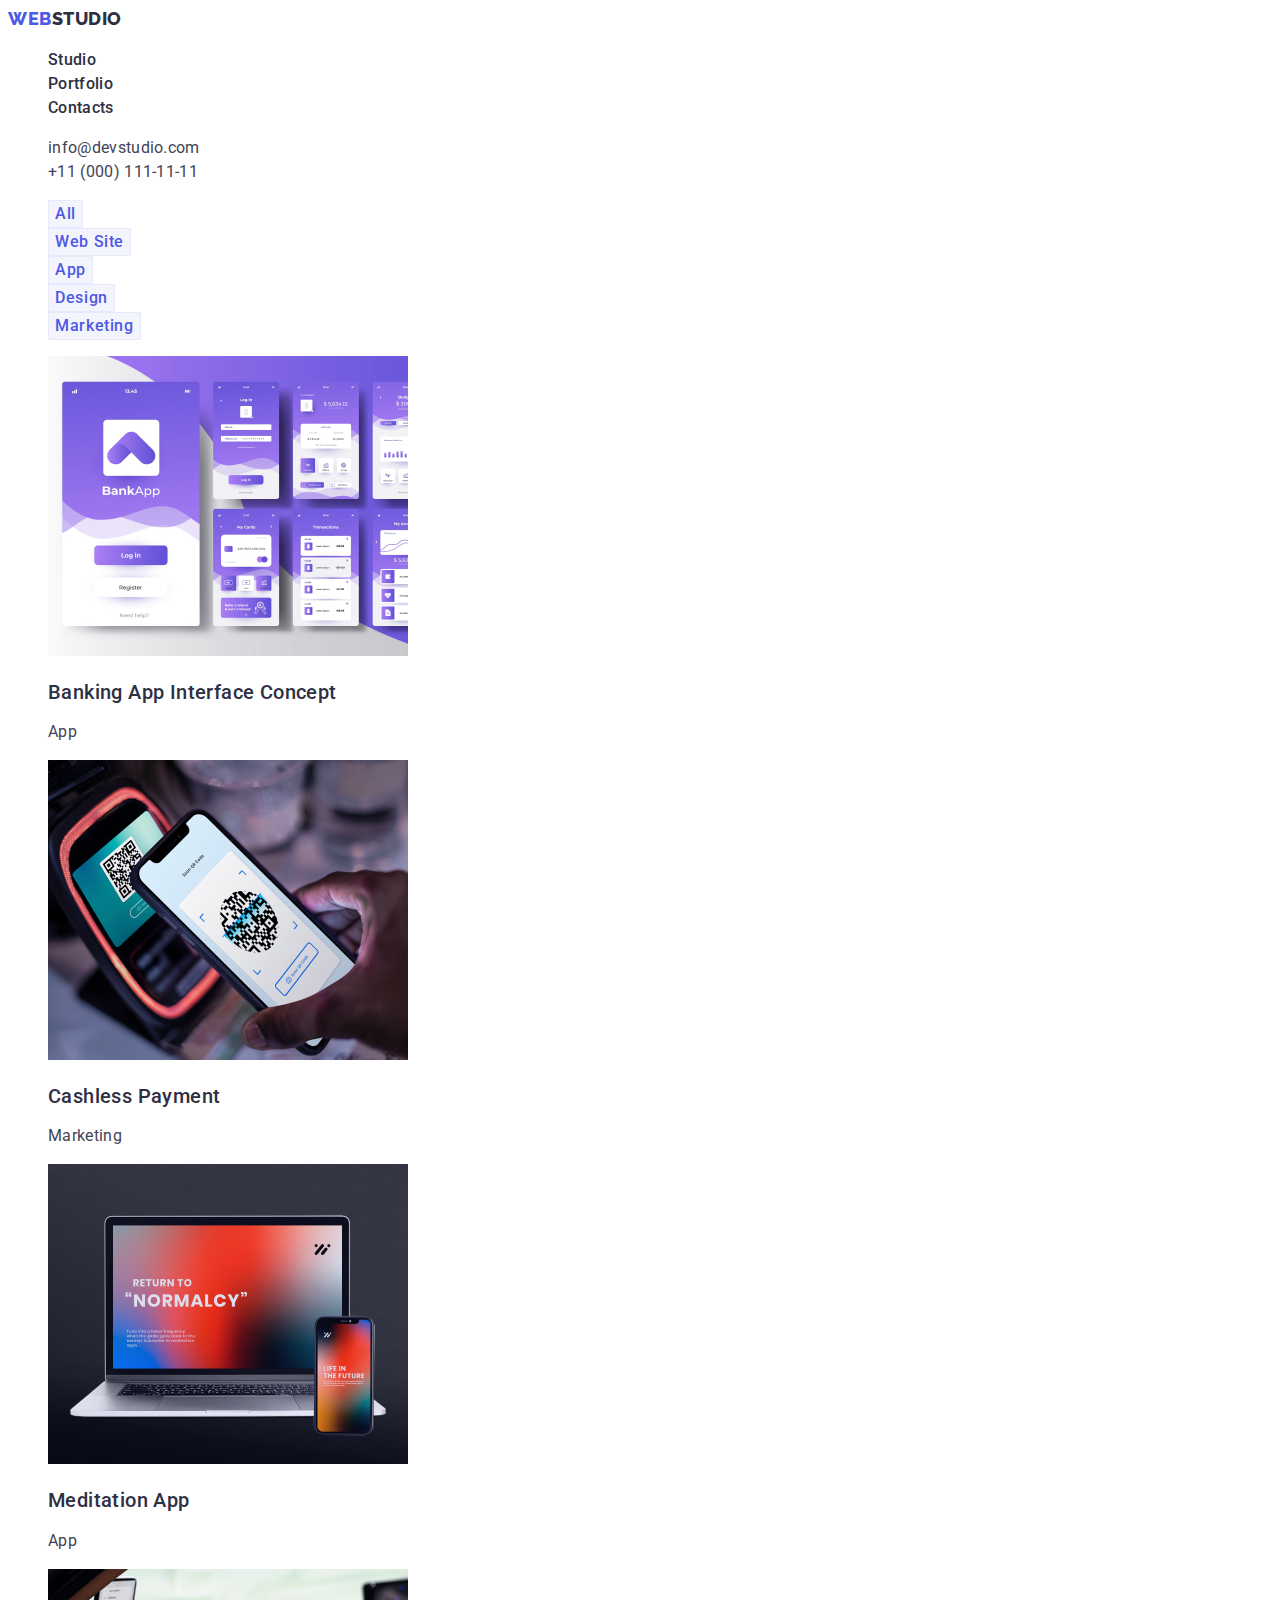
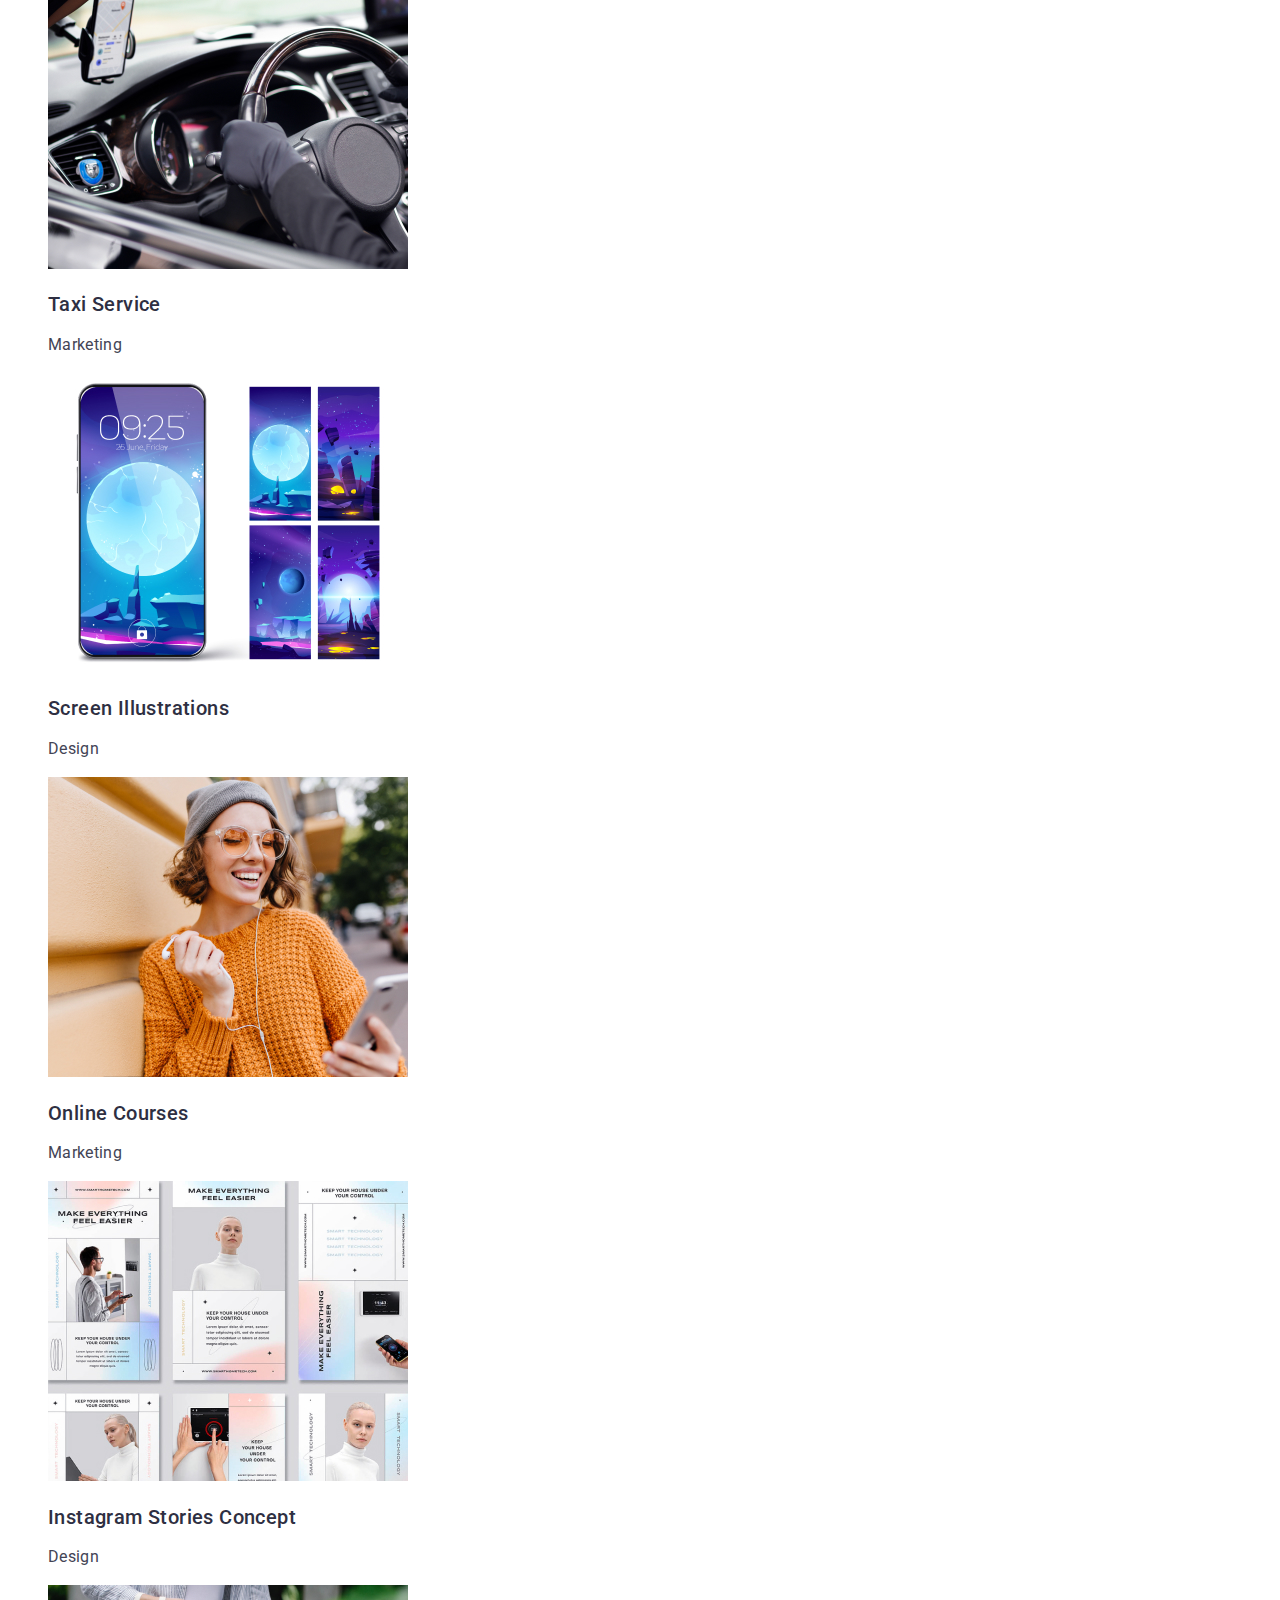
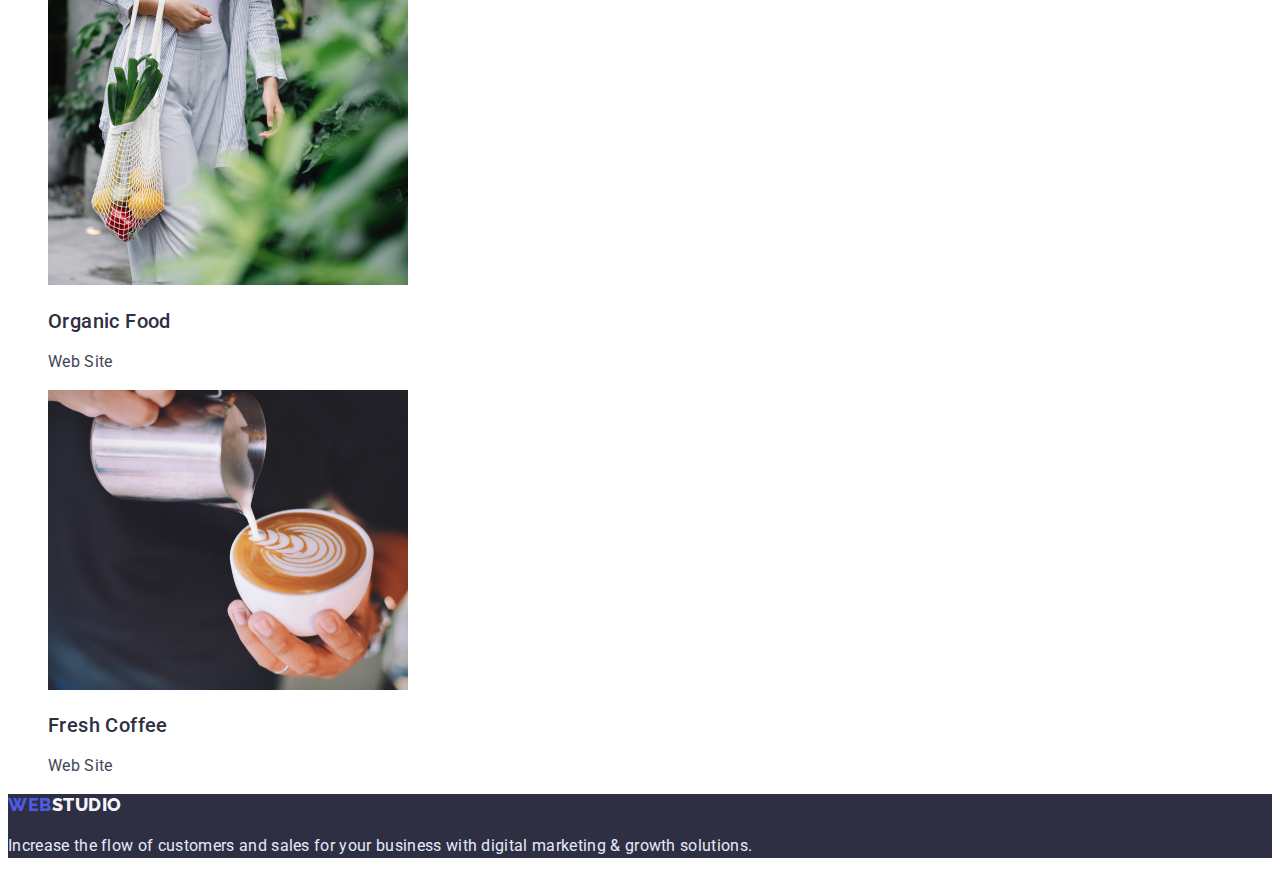
==== portfolio.html @ 07110954 "v14-pre-release" ====
<!DOCTYPE html>
<html lang="en">
  <head>
    <meta charset="UTF-8" />
    <meta http-equiv="X-UA-Compatible" content="IE=edge" />
    <meta name="viewport" content="width=device-width, initial-scale=1.0" />
    <title>Portfolio</title>
    <link rel="preconnect" href="https://fonts.googleapis.com" />
    <link rel="preconnect" href="https://fonts.gstatic.com" crossorigin />
    <link
      href="https://fonts.googleapis.com/css2?family=Raleway:wght@800&family=Roboto:wght@400;500;700;900&display=swap"
      rel="stylesheet"
    />
    <link rel="stylesheet" href="./css/styles.css" />
  </head>
  <body>
    <!-- -----------------------header -->
    <header>
      <!-- ---------------------navigatiom -->
      <nav>
        <!-- ---------------------logo -->
        <a class="decor logo" href="./index.html"
          >Web<span class="logo-studio">Studio</span></a
        >
        <ul class="list">
          <li><a href="./index.html" class="decor link-menu">Studio</a></li>
          <li>
            <a href="./portfolio.html" class="decor link-menu">Portfolio</a>
          </li>
          <li><a href="" class="link-menu decor">Contacts</a></li>
        </ul>
      </nav>
      <!-- ---------contacts -->
      <address class="addres-contact">
        <ul class="list">
          <li>
            <a href="mailto:info@devstudio.com" class="decor contact"
              >info@devstudio.com</a
            >
          </li>
          <li>
            <a href="tel:+110001111111" class="decor contact"
              >+11 (000) 111-11-11</a
            >
          </li>
        </ul>
      </address>
    </header>
    <!-- ------------------------------MAIN -->
    <main>
      <section class="filter-button">
        <h1 class="h-hide">portfolio-filter</h1>
        <ul class="list">
          <li><button type="button" class="fltr-btn">All</button></li>
          <li><button type="button" class="fltr-btn">Web Site</button></li>
          <li><button type="button" class="fltr-btn">App</button></li>
          <li><button type="button" class="fltr-btn">Design</button></li>
          <li><button type="button" class="fltr-btn">Marketing</button></li>
        </ul>
        <!-- --------------------------------content for filter -->
        <ul class="list">
          <li>
            <a href="" class="content-link"
              ><img
                src="./images/portfolio/img.jpg"
                alt="terminal"
                width="360"
                height="300"
              />
              <h2 class="hiii-title">Banking App Interface Concept</h2>
              <p class="p-title">App</p></a
            >
          </li>
          <li>
            <a href="" class="content-link"
              ><img
                src="./images/portfolio/img1.jpg"
                alt="terminal"
                width="360"
                height="300"
              />
              <h2 class="hiii-title">Cashless Payment</h2>
              <p class="p-title">Marketing</p></a
            >
          </li>
          <li>
            <a href="" class="content-link"
              ><img
                src="./images/portfolio/img2.jpg"
                alt="App"
                width="360"
                height="300"
              />
              <h2 class="hiii-title">Meditation App</h2>
              <p class="p-title">App</p></a
            >
          </li>
          <li>
            <a href="" class="content-link"
              ><img
                src="./images/portfolio/img3.jpg"
                alt="taxi"
                width="360"
                height="300"
              />
              <h2 class="hiii-title">Taxi Service</h2>
              <p class="p-title">Marketing</p></a
            >
          </li>
          <li>
            <a href="" class="content-link"
              ><img
                src="./images/portfolio/img4.jpg"
                alt="screen"
                width="360"
                height="300"
              />
              <h2 class="hiii-title">Screen Illustrations</h2>
              <p class="p-title">Design</p></a
            >
          </li>
          <li>
            <a href="" class="content-link"
              ><img
                src="./images/portfolio/img5.jpg"
                alt="women"
                width="360"
                height="300"
              />
              <h2 class="hiii-title">Online Courses</h2>
              <p class="p-title">Marketing</p></a
            >
          </li>
          <li>
            <a href="" class="content-link"
              ><img
                src="./images/portfolio/img6.jpg"
                alt="ui-pages"
                width="360"
                height="300"
              />
              <h2 class="hiii-title">Instagram Stories Concept</h2>
              <p class="p-title">Design</p></a
            >
          </li>
          <li>
            <a href="" class="content-link"
              ><img
                src="./images/portfolio/img7.jpg"
                alt="food"
                width="360"
                height="300"
              />
              <h2 class="hiii-title">Organic Food</h2>
              <p class="p-title">Web Site</p></a
            >
          </li>
          <li>
            <a href="" class="content-link"
              ><img
                src="./images/portfolio/img8.jpg"
                alt="coffe"
                width="360"
                height="300"
              />
              <h2 class="hiii-title">Fresh Coffee</h2>
              <p class="p-title">Web Site</p></a
            >
          </li>
        </ul>
      </section>
    </main>
    <footer class="footer-section">
      <a class="decor logo" href="./index.html"
        >Web<span class="logo-footer">Studio</span></a
      >
      <p class="foot-info">
        Increase the flow of customers and sales for your business with digital
        marketing & growth solutions.
      </p>
    </footer>
  </body>
</html>
---- css/styles.css ----
:root {
  /* Primary Brand  */
  --iris: #4d5ae5;

  /* Pressed state */
  --ocean: #404bbf;

  /* Dark */
  --navy-blue: #2e2f42;

  /* Text */
  --slate: #434455;

  /* Subtle Text*/
  --light-slate: #8e8f99;

  /* Accent */
  --cornflower: #e7e9fc;

  /* Light */
  --cloud: #f4f4fd;

  /* Modal overlay */
  --navy-blue-modal: #2e2f42;

  /* background  */
  --white-color: #ffffff;
}
.list {
  list-style: none;
}
.decor {
  text-decoration: none;
}
body {
  background-color: var(--white-color);
  font-family: "Roboto", sans-serif;
  font-style: normal;
  font-weight: 400;
  font-size: 16px;
  line-height: 1.5;
  letter-spacing: 0.02em;
  color: var(--slate);
}
/* ul {
  list-style: none;
}
a {
  text-decoration: none;
}
/*---- 
* {
  list-style: none;
  text-decoration: none;
} 
-----*/
/* --------------------_logo_----------------- */
.logo {
  font-family: "Raleway", sans-serif;
  font-style: normal;
  font-weight: 800;
  font-size: 18px;
  line-height: 1.17;
  color: var(--iris);
  letter-spacing: 0.03em;
  text-transform: uppercase;
}
.logo-studio {
  color: var(--navy-blue);
}
.logo-footer {
  font-size: 18px;
  line-height: 1.17;
  color: var(--cloud);
}

/* -----------------header section */
.link-menu {
  font-size: 16px;
  font-weight: 500;
  line-height: 1.5;
  color: var(--navy-blue);
}
.link-menu:hover,
.link-menu:focus {
  color: var(--ocean);
}
.addres-contact {
  font-style: normal;
}
.contact {
  color: var(--slate);
}
.contact:hover,
.contact:focus {
  color: var(--ocean);
}

/* --------------------body section */
.hero-section {
  background: var(--navy-blue);
}
/* ----------------------about */

.team-section {
  background: var(--cloud);
}

/* ---------------------footer section */
.footer-section {
  background: var(--navy-blue);
}
.foot-info {
  color: var(--cornflower);
}
/* --------------------------------------------PORTFOLIO */
.content-link {
  text-decoration: none;
}
/* .content-link:hover,
.content-link:focus {
  background: var(--ocean);
} */

/*--------------- h1-h3, p setting */
.hi-title {
  font-weight: 700;
  font-size: 56px;
  line-height: 1.07;
  text-align: center;
  color: var(--white-color);
  letter-spacing: 0.02em;
}
.hii-title {
  font-weight: 700;
  font-size: 36px;
  line-height: 1.11;
  letter-spacing: 0.02em;
  text-align: center;
  color: var(--navy-blue);
  text-transform: capitalize;
}
.h-hide {
  display: none;
}
.hiii-title {
  font-weight: 500;
  font-size: 20px;
  line-height: 1.2;
  color: var(--navy-blue);
  letter-spacing: 0.02em;
}
.p-title {
  color: var(--slate);
}

.btn {
  font-family: "Roboto", sans-serif;
  font-weight: 500;
  font-size: 16px;
  line-height: 1.5;
  color: var(--white-color);
  background: var(--iris);
  border: 1px solid var(--cornflower);
  letter-spacing: 0.04em;
  cursor: pointer;
}
.fltr-btn {
  font-family: "Roboto", sans-serif;
  font-weight: 500;
  font-size: 16px;
  line-height: 1.5;
  color: var(--iris);
  background: var(--cloud);
  border: 1px solid var(--cornflower);
  letter-spacing: 0.04em;
  cursor: pointer;
}
.fltr-btn:hover,
.fltr-btn:focus {
  color: var(--white-color);
  background: var(--ocean);
}
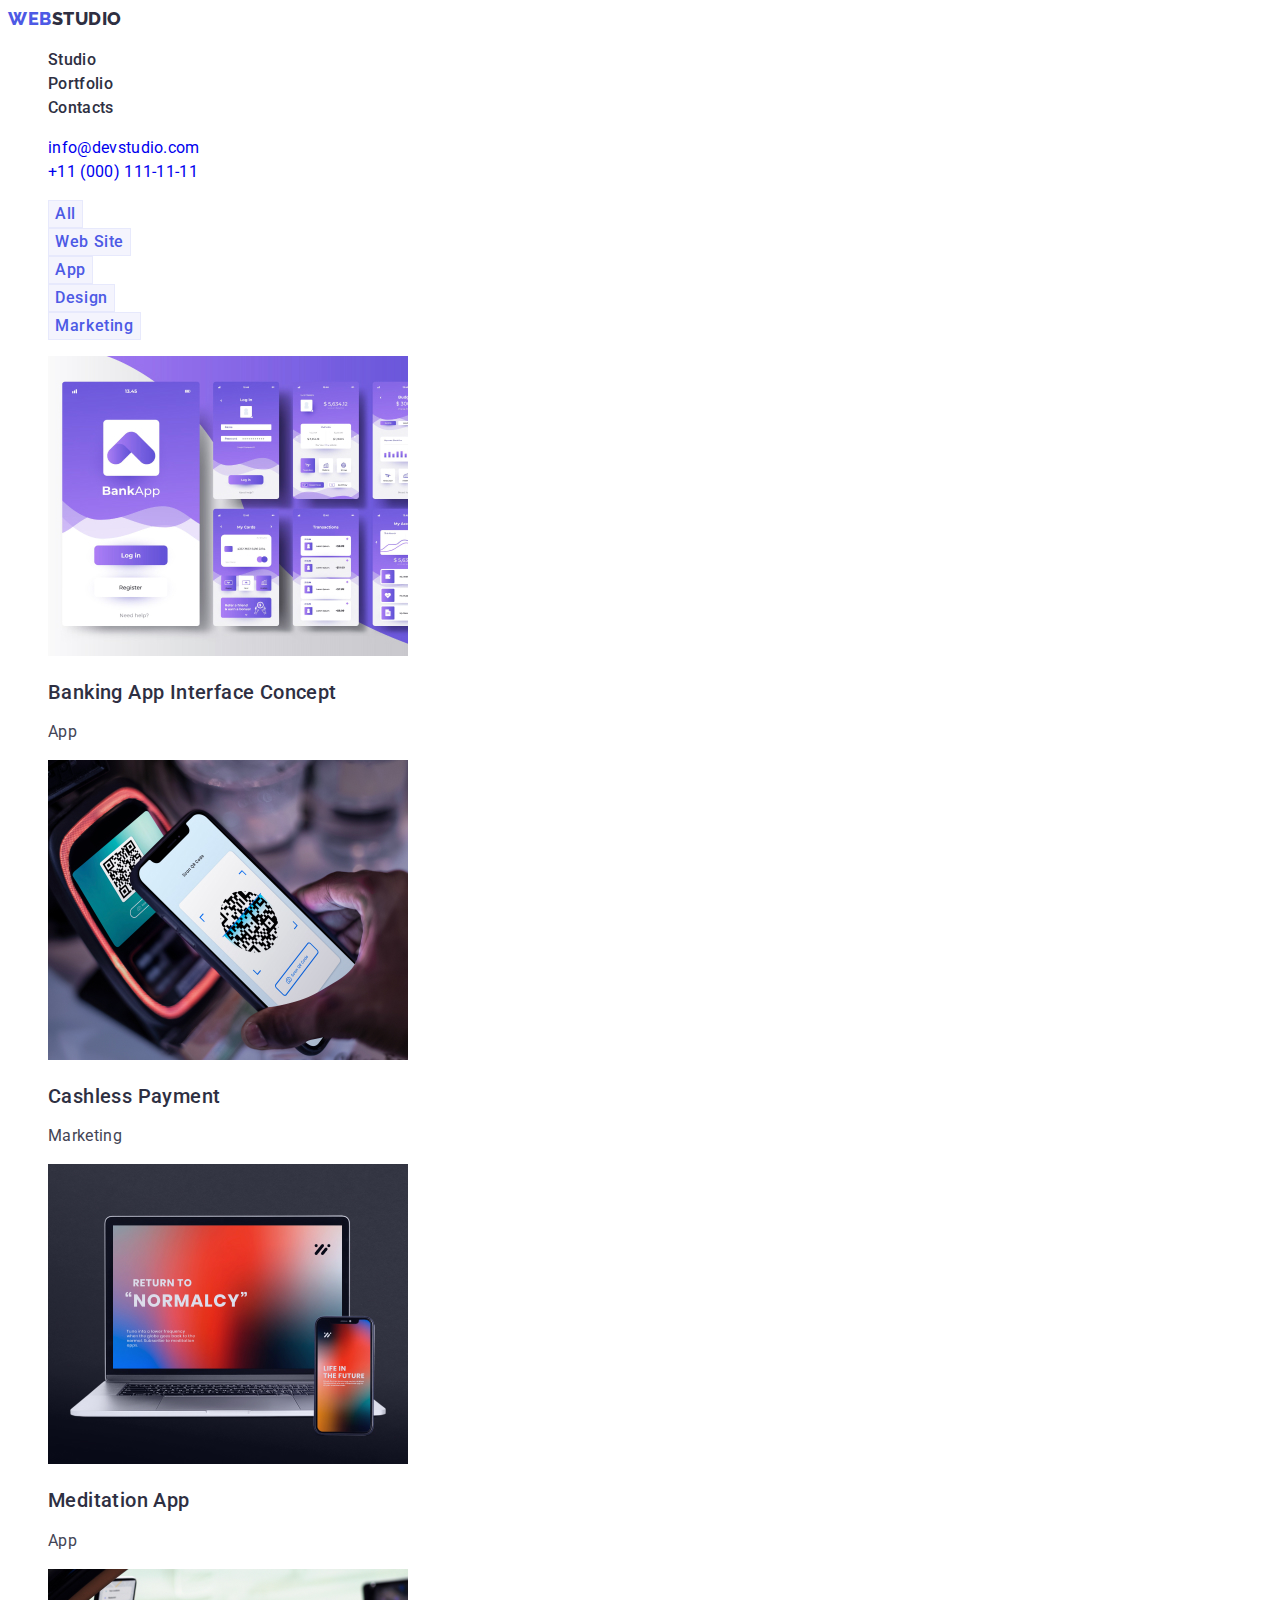
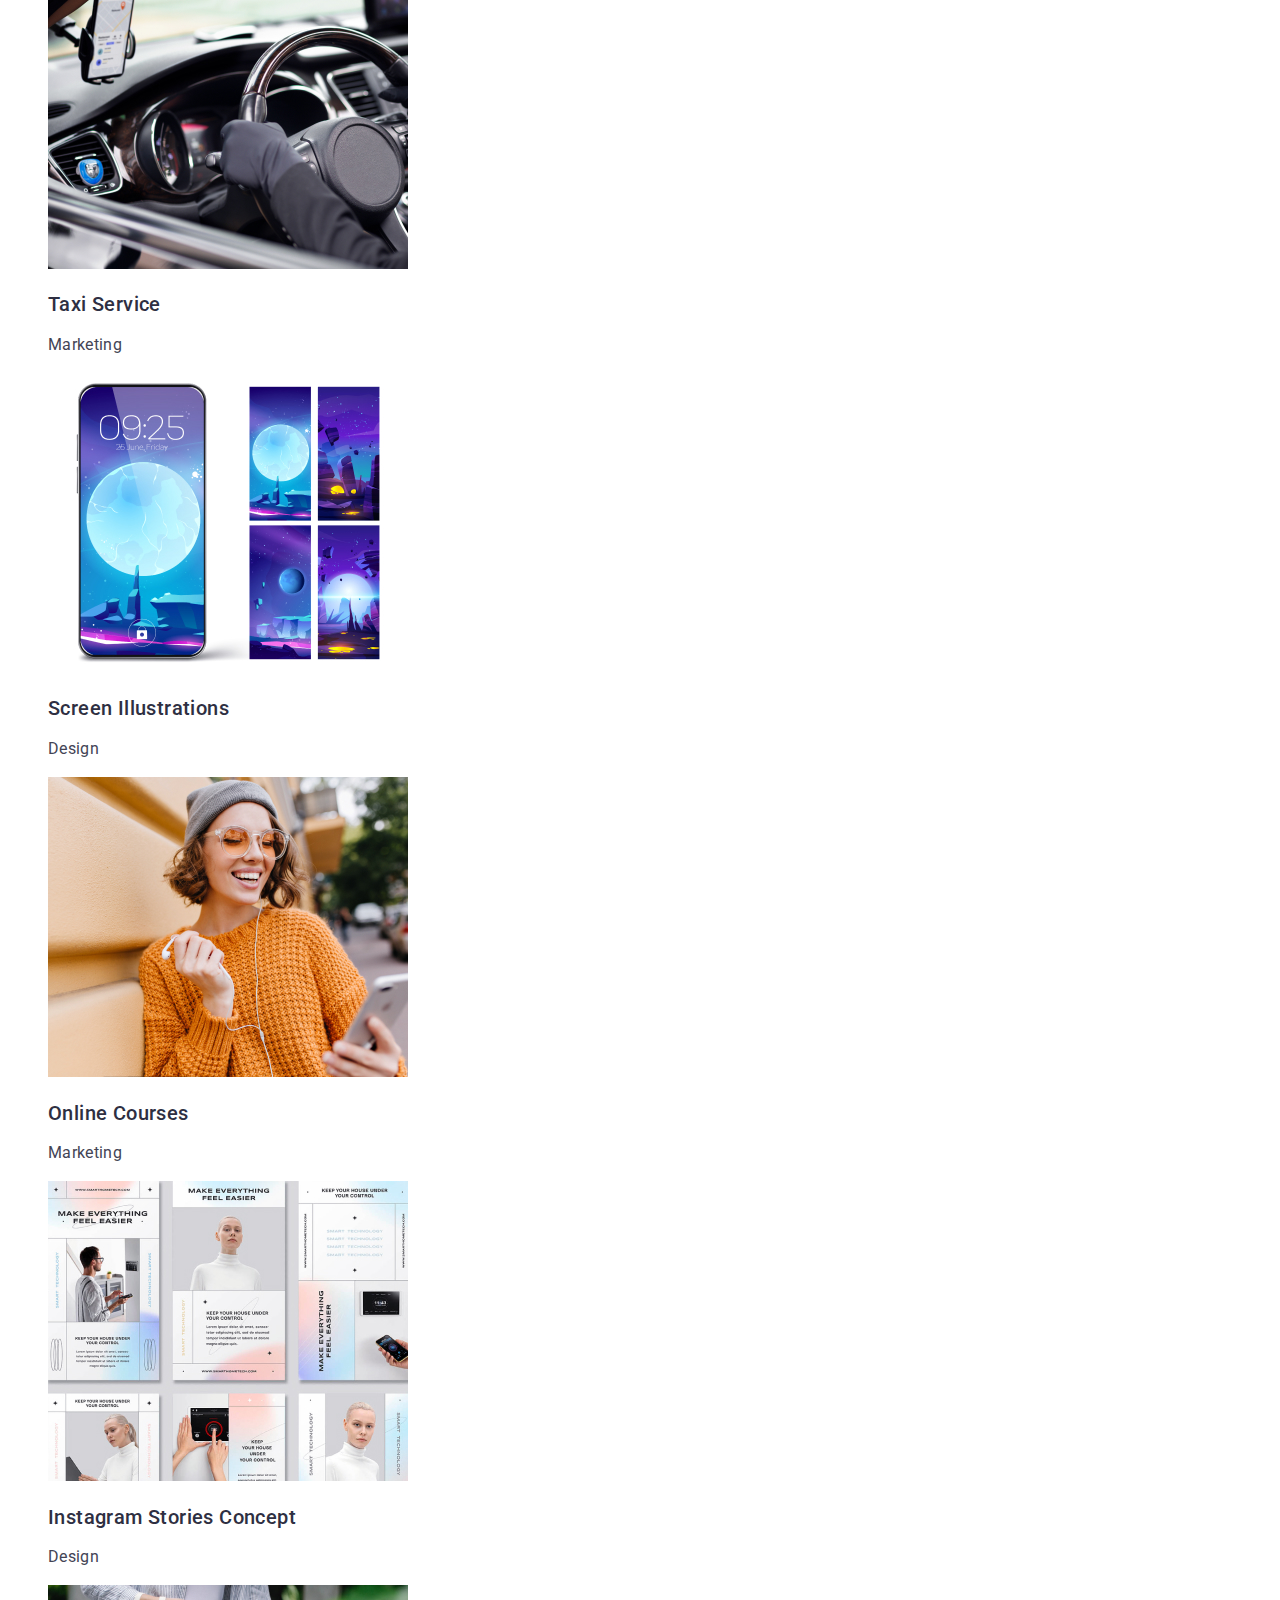
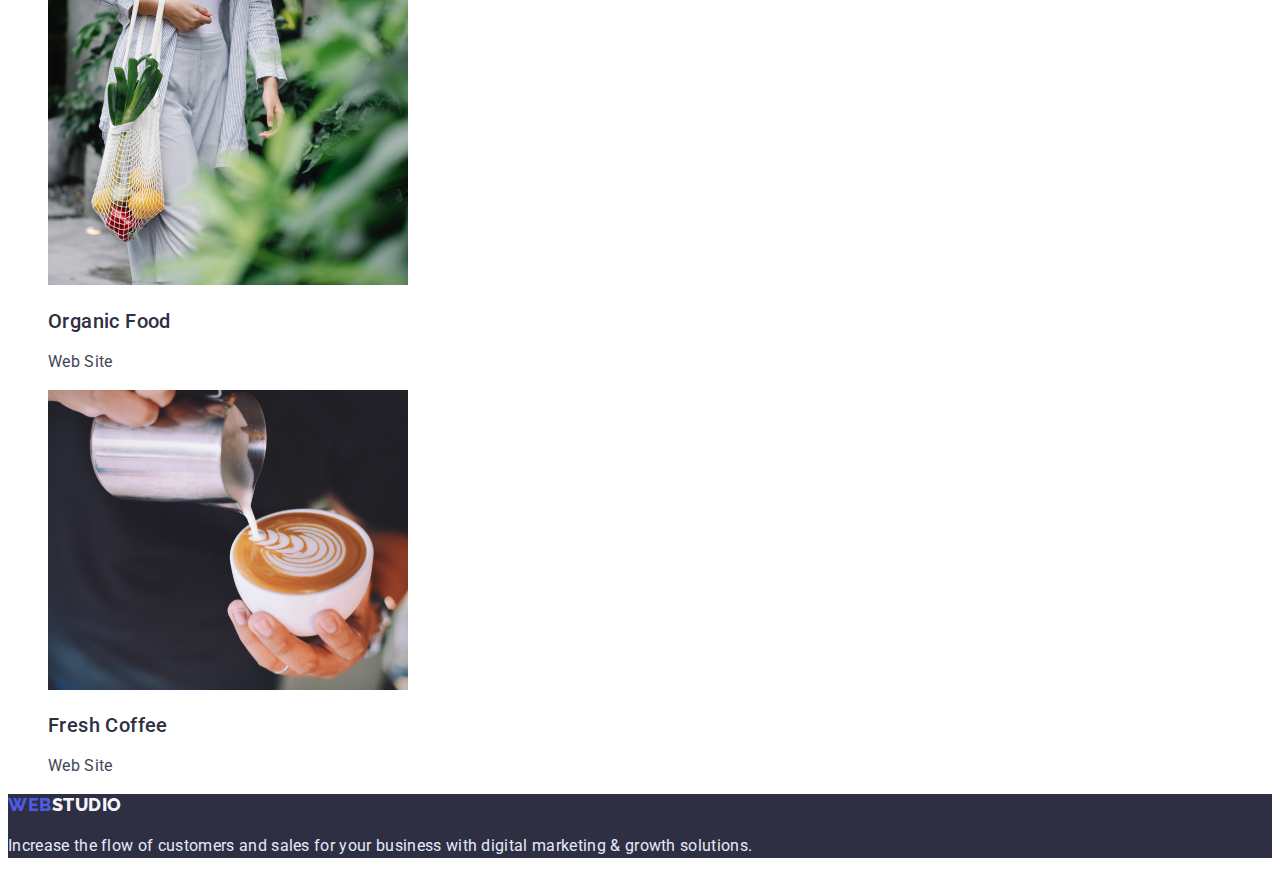
==== commit 1a19a738: "v20-pre-release" ====
--- a/portfolio.html
+++ b/portfolio.html
@@ -19,29 +19,27 @@
       <!-- ---------------------navigatiom -->
       <nav>
         <!-- ---------------------logo -->
-        <a class="decor logo" href="./index.html"
+        <a class="logo link" href="./index.html"
           >Web<span class="logo-studio">Studio</span></a
         >
         <ul class="list">
-          <li><a href="./index.html" class="decor link-menu">Studio</a></li>
+          <li><a class="link link-menu" href="./index.html">Studio</a></li>
           <li>
-            <a href="./portfolio.html" class="decor link-menu">Portfolio</a>
+            <a class="link link-menu" href="./portfolio.html">Portfolio</a>
           </li>
-          <li><a href="" class="link-menu decor">Contacts</a></li>
+          <li><a class="link link-menu" href="">Contacts</a></li>
         </ul>
       </nav>
       <!-- ---------contacts -->
       <address class="addres-contact">
         <ul class="list">
           <li>
-            <a href="mailto:info@devstudio.com" class="decor contact"
+            <a class="link" href="mailto:info@devstudio.com"
               >info@devstudio.com</a
             >
           </li>
           <li>
-            <a href="tel:+110001111111" class="decor contact"
-              >+11 (000) 111-11-11</a
-            >
+            <a class="link" href="tel:+110001111111">+11 (000) 111-11-11</a>
           </li>
         </ul>
       </address>
@@ -60,7 +58,7 @@
         <!-- --------------------------------content for filter -->
         <ul class="list">
           <li>
-            <a href="" class="content-link"
+            <a class="link" href=""
               ><img
                 src="./images/portfolio/img.jpg"
                 alt="terminal"
@@ -72,7 +70,7 @@
             >
           </li>
           <li>
-            <a href="" class="content-link"
+            <a class="link" href=""
               ><img
                 src="./images/portfolio/img1.jpg"
                 alt="terminal"
@@ -84,7 +82,7 @@
             >
           </li>
           <li>
-            <a href="" class="content-link"
+            <a class="link" href=""
               ><img
                 src="./images/portfolio/img2.jpg"
                 alt="App"
@@ -96,7 +94,7 @@
             >
           </li>
           <li>
-            <a href="" class="content-link"
+            <a class="link" href=""
               ><img
                 src="./images/portfolio/img3.jpg"
                 alt="taxi"
@@ -108,7 +106,7 @@
             >
           </li>
           <li>
-            <a href="" class="content-link"
+            <a class="link content-link" href=""
               ><img
                 src="./images/portfolio/img4.jpg"
                 alt="screen"
@@ -120,7 +118,7 @@
             >
           </li>
           <li>
-            <a href="" class="content-link"
+            <a class="link" href=""
               ><img
                 src="./images/portfolio/img5.jpg"
                 alt="women"
@@ -132,7 +130,7 @@
             >
           </li>
           <li>
-            <a href="" class="content-link"
+            <a class="link" href=""
               ><img
                 src="./images/portfolio/img6.jpg"
                 alt="ui-pages"
@@ -144,7 +142,7 @@
             >
           </li>
           <li>
-            <a href="" class="content-link"
+            <a class="link" href=""
               ><img
                 src="./images/portfolio/img7.jpg"
                 alt="food"
@@ -156,7 +154,7 @@
             >
           </li>
           <li>
-            <a href="" class="content-link"
+            <a class="link" href=""
               ><img
                 src="./images/portfolio/img8.jpg"
                 alt="coffe"
@@ -171,7 +169,7 @@
       </section>
     </main>
     <footer class="footer-section">
-      <a class="decor logo" href="./index.html"
+      <a class="link logo" href="./index.html"
         >Web<span class="logo-footer">Studio</span></a
       >
       <p class="foot-info">
--- a/css/styles.css
+++ b/css/styles.css
@@ -29,7 +29,7 @@
 .list {
   list-style: none;
 }
-.decor {
+.link {
   text-decoration: none;
 }
 body {
@@ -88,9 +88,7 @@
 .addres-contact {
   font-style: normal;
 }
-.contact {
-  color: var(--slate);
-}
+
 .contact:hover,
 .contact:focus {
   color: var(--ocean);
@@ -114,9 +112,7 @@
   color: var(--cornflower);
 }
 /* --------------------------------------------PORTFOLIO */
-.content-link {
-  text-decoration: none;
-}
+
 /* .content-link:hover,
 .content-link:focus {
   background: var(--ocean);
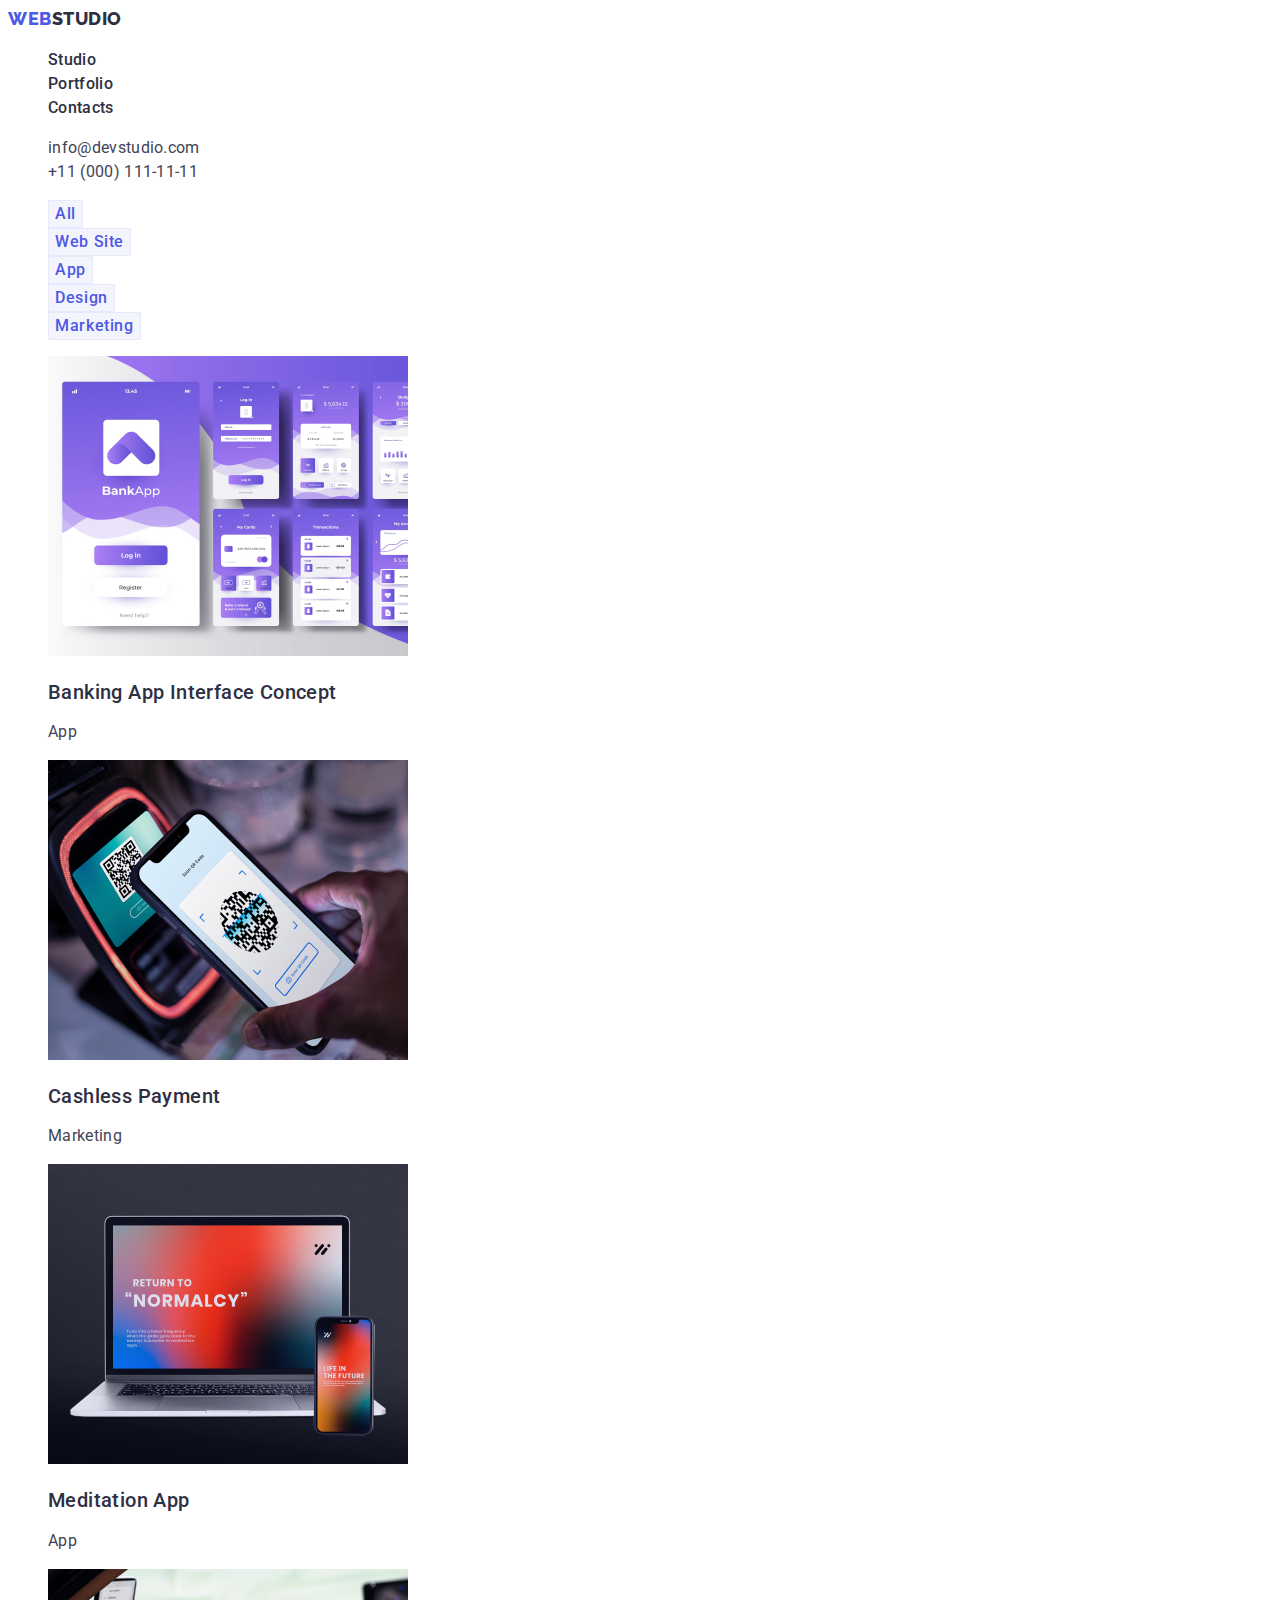
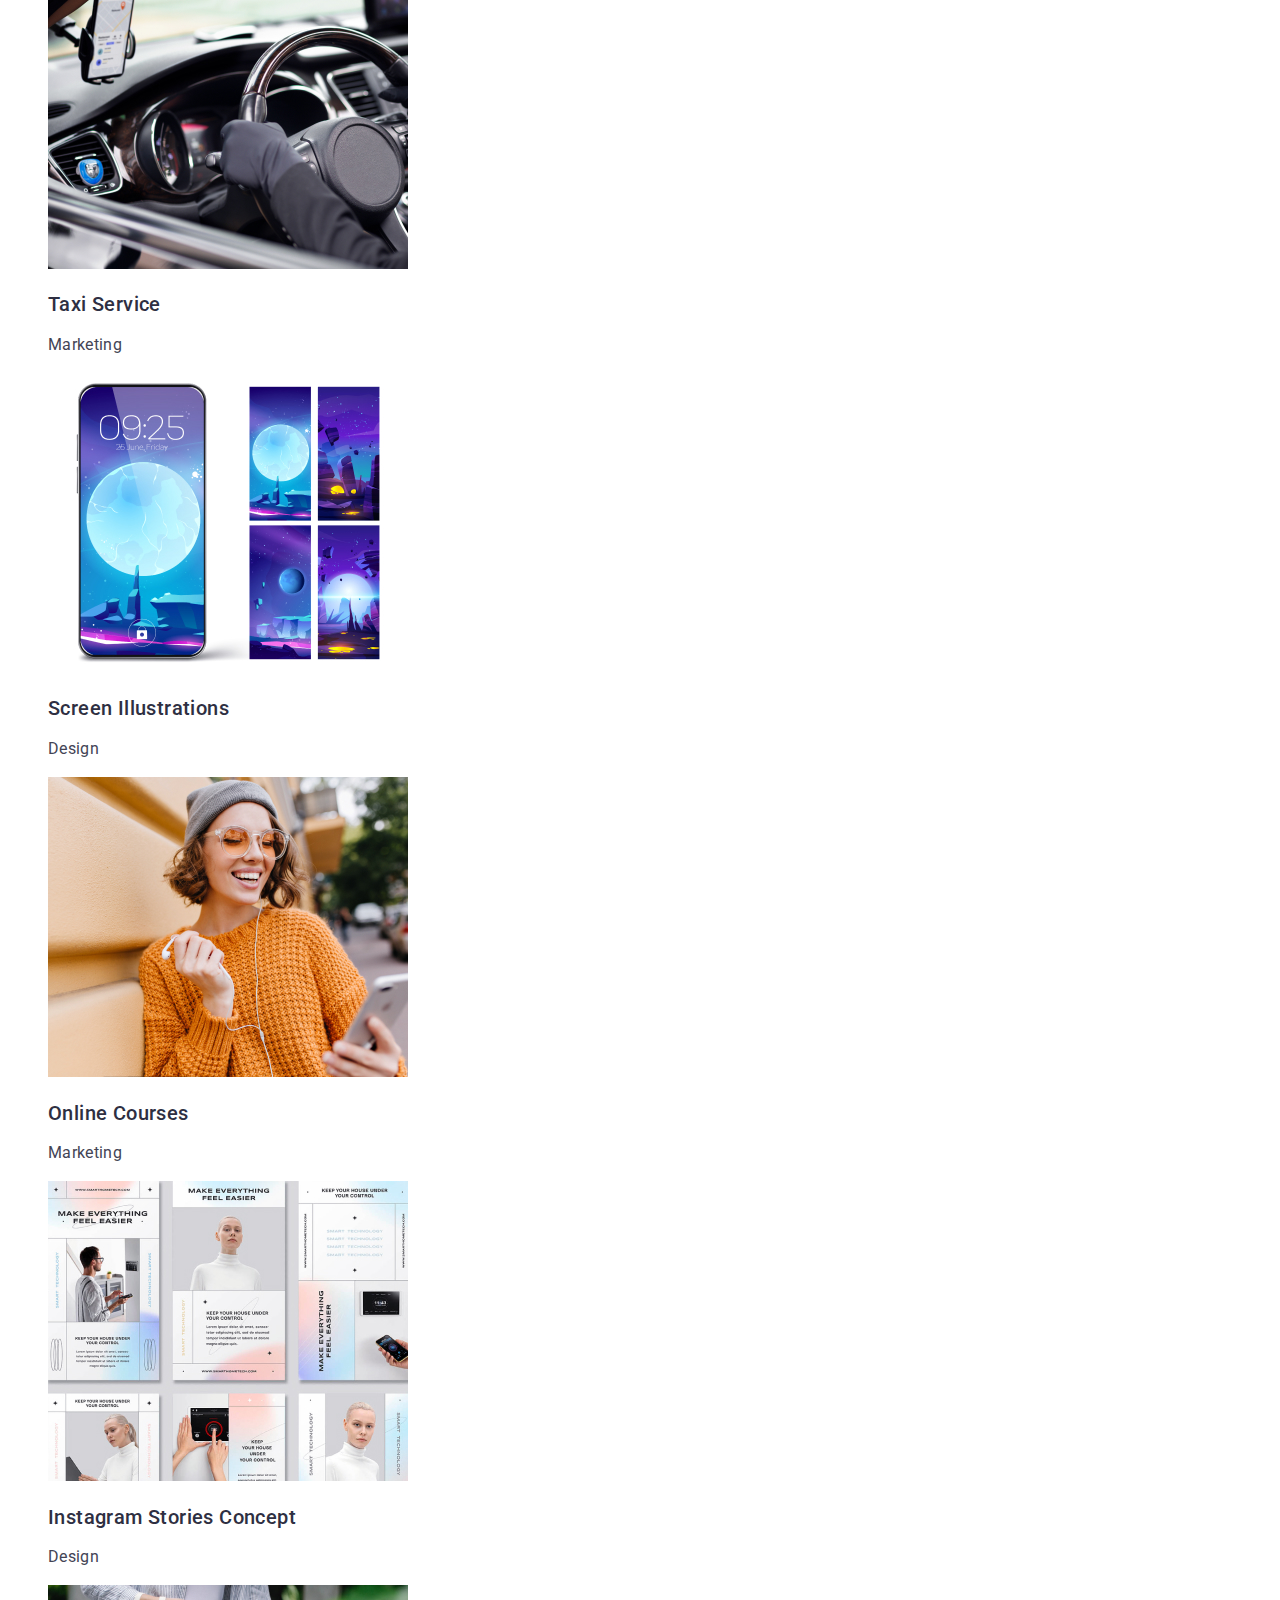
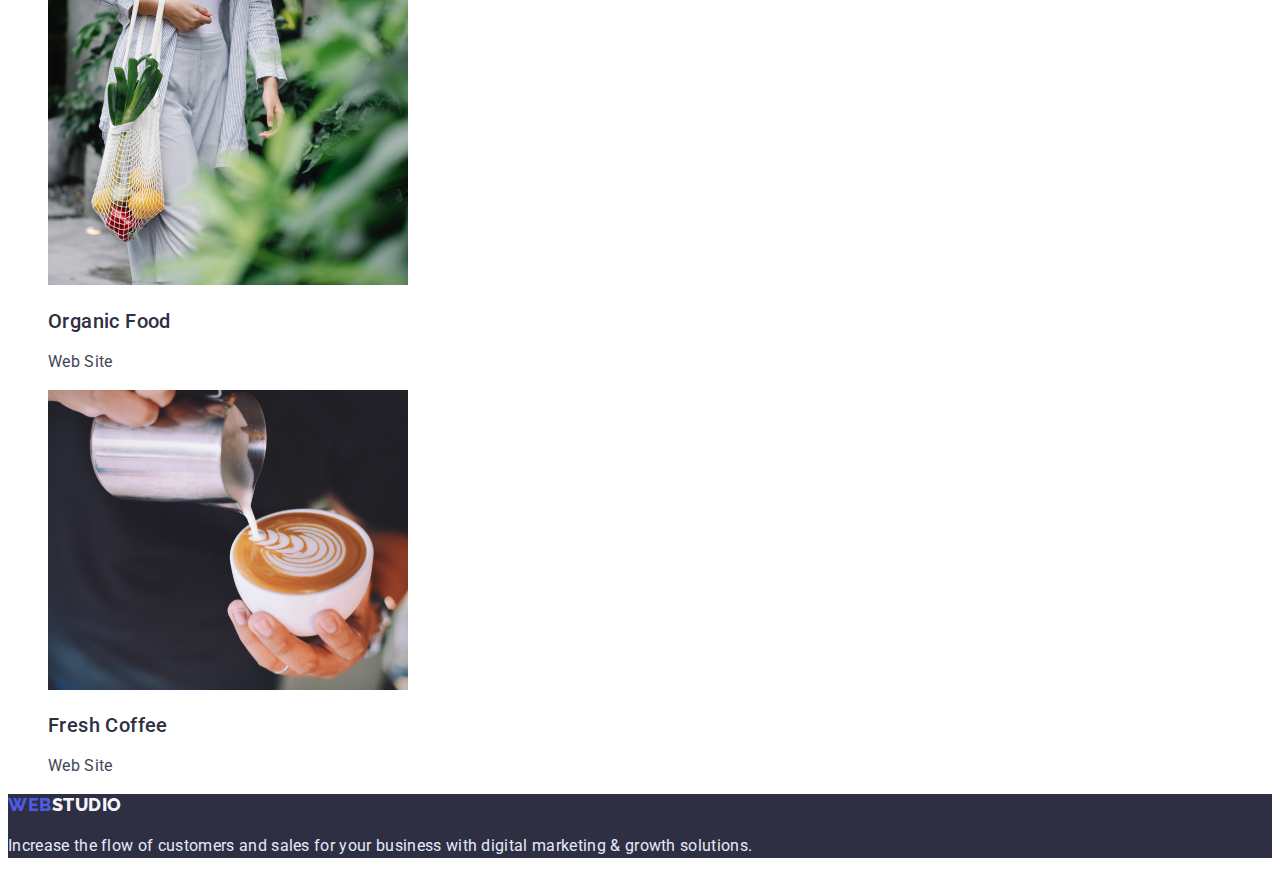
==== commit 59b241c9: "release" ====
--- a/portfolio.html
+++ b/portfolio.html
@@ -34,12 +34,14 @@
       <address class="addres-contact">
         <ul class="list">
           <li>
-            <a class="link" href="mailto:info@devstudio.com"
+            <a class="link link-contact" href="mailto:info@devstudio.com"
               >info@devstudio.com</a
             >
           </li>
           <li>
-            <a class="link" href="tel:+110001111111">+11 (000) 111-11-11</a>
+            <a class="link link-contact" href="tel:+110001111111"
+              >+11 (000) 111-11-11</a
+            >
           </li>
         </ul>
       </address>
--- a/css/styles.css
+++ b/css/styles.css
@@ -81,12 +81,17 @@
   line-height: 1.5;
   color: var(--navy-blue);
 }
-.link-menu:hover,
-.link-menu:focus {
-  color: var(--ocean);
-}
 .addres-contact {
   font-style: normal;
+}
+.link-contact {
+  color: var(--slate);
+}
+.link-menu:hover,
+.link-menu:focus,
+.link-contact:hover,
+.addres-contact:focus {
+  color: var(--ocean);
 }
 
 .contact:hover,
